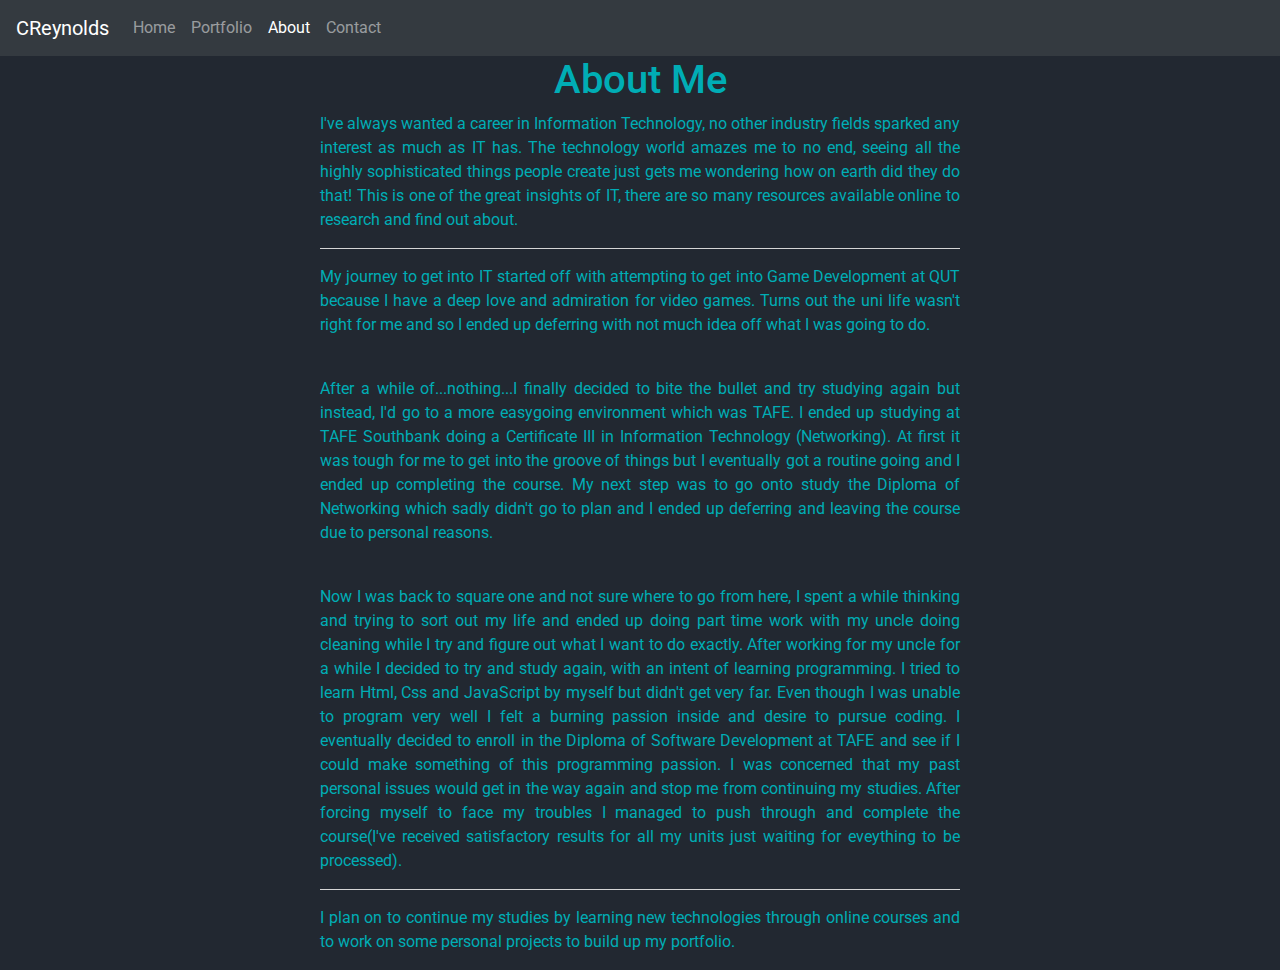
==== about.html @ 31b618d6 "add files via upload" ====
<html lang="en">
<head>
    <!-- Required meta tags -->
    <meta charset="UTF-8">
    <meta name="viewport" content="width=device-width, initial-scale=1.0, shrink-to-fit=no">

    <!--Custom CSS-->
    <link rel="stylesheet" href="assets/css/styles.css">

    <!--Font-->
    <link href="https://fonts.googleapis.com/css?family=Roboto&display=swap" rel="stylesheet">

    <!-- Bootstrap CSS -->
    <link rel="stylesheet" href="https://stackpath.bootstrapcdn.com/bootstrap/4.3.1/css/bootstrap.min.css" integrity="sha384-ggOyR0iXCbMQv3Xipma34MD+dH/1fQ784/j6cY/iJTQUOhcWr7x9JvoRxT2MZw1T" crossorigin="anonymous">
    <title>Callum's Website</title>
</head>
<body>
    <nav class="navbar navbar-expand-lg navbar-dark bg-dark">
        <a class="navbar-brand" href="index.html">CReynolds</a>
        <button class="navbar-toggler" type="button" data-toggle="collapse" data-target="#navbarNavAltMarkup" aria-controls="navbarNavAltMarkup" aria-expanded="false" aria-label="Toggle navigation">
            <span class="navbar-toggler-icon"></span>
        </button>
        <div class="collapse navbar-collapse" id="navbarNavAltMarkup">
            <div class="navbar-nav">
            <a class="nav-item nav-link" href="index.html">Home</a>
            <a class="nav-item nav-link" href="portfolio.html">Portfolio</a>
            <a class="nav-item nav-link active" href="about.html">About <span class="sr-only">(current)</span></a>
            <a class="nav-item nav-link" href="contact.html">Contact</a>
            </div>
        </div>
    </nav>

    <div  class="center-text">
        <h1>About Me</h1>
        <div class="center-div">
            <p>
                I've always wanted a career in Information Technology, no other industry fields sparked any interest as much as IT has.
                The technology world amazes me to no end, seeing all the highly sophisticated things people create just gets me wondering
                how on earth did they do that! This is one of the great insights of IT, there are so many resources available online 
                to research and find out about. 
            </p>
        </div>  <hr>
        <div class="center-div">
            <p>
                My journey to get into IT started off with attempting to get into Game Development at QUT because I have a deep love
                and admiration for video games. Turns out the uni life wasn't right for me and so I ended up deferring with not much idea
                off what I was going to do.
            </p> <br>
            <p>
                After a while of...nothing...I finally decided to bite the bullet and try studying again but instead, I'd go to a more
                easygoing environment which was TAFE. I ended up studying at TAFE Southbank doing a Certificate III in Information Technology
                (Networking). At first it was tough for me to get into the groove of things but I eventually got a routine going and I
                ended up completing the course. My next step was to go onto study the Diploma of Networking which sadly didn't go to plan
                and I ended up deferring and leaving the course due to personal reasons. 
            </p> <br>
            <p>
                Now I was back to square one and not sure where to go from here, I spent a while thinking and trying to sort out my life
                and ended up doing part time work with my uncle doing cleaning while I try and figure out what I want to do exactly. After working
                for my uncle for a while I decided to try and study again, with an intent of learning programming. I tried to learn Html, Css and JavaScript
                by myself but didn't get very far. Even though I was unable to program very well I felt a burning passion inside and desire
                to pursue coding. I eventually decided to enroll in the Diploma of Software Development at TAFE and see if I could make
                something of this programming passion. I was concerned that my past personal issues would get in the way again and stop
                me from continuing my studies. After forcing myself to face my troubles I managed to push through and complete the course(I've 
                received satisfactory results for all my units just waiting for eveything to be processed).
            </p>
        </div> <hr>
        <div class="center-div">
            <p>
                I plan on to continue my studies by learning new technologies through online courses and to work on some personal
                projects to build up my portfolio.
            </p>
        </div>

    </div>
    
    <!-- Optional JavaScript -->
    <!-- jQuery first, then Popper.js, then Bootstrap JS -->
    <script src="https://code.jquery.com/jquery-3.3.1.slim.min.js" integrity="sha384-q8i/X+965DzO0rT7abK41JStQIAqVgRVzpbzo5smXKp4YfRvH+8abtTE1Pi6jizo" crossorigin="anonymous"></script>
    <script src="https://cdnjs.cloudflare.com/ajax/libs/popper.js/1.14.7/umd/popper.min.js" integrity="sha384-UO2eT0CpHqdSJQ6hJty5KVphtPhzWj9WO1clHTMGa3JDZwrnQq4sF86dIHNDz0W1" crossorigin="anonymous"></script>
    <script src="https://stackpath.bootstrapcdn.com/bootstrap/4.3.1/js/bootstrap.min.js" integrity="sha384-JjSmVgyd0p3pXB1rRibZUAYoIIy6OrQ6VrjIEaFf/nJGzIxFDsf4x0xIM+B07jRM" crossorigin="anonymous"></script>
</body>
</html>
---- assets/css/styles.css ----
body {
  background-color: #222831 !important;
  font-family: "Roboto", sans-serif !important; }

h1, h3, p, li {
  color: #00adb5; }

hr {
  width: 50%;
  border: 0;
  height: 1px;
  background-color: #eeeeee; }

.center-text {
  text-align: center; }

.center-div {
  margin: 0 auto;
  width: 50%;
  text-align: justify; }

/*# sourceMappingURL=styles.css.map */
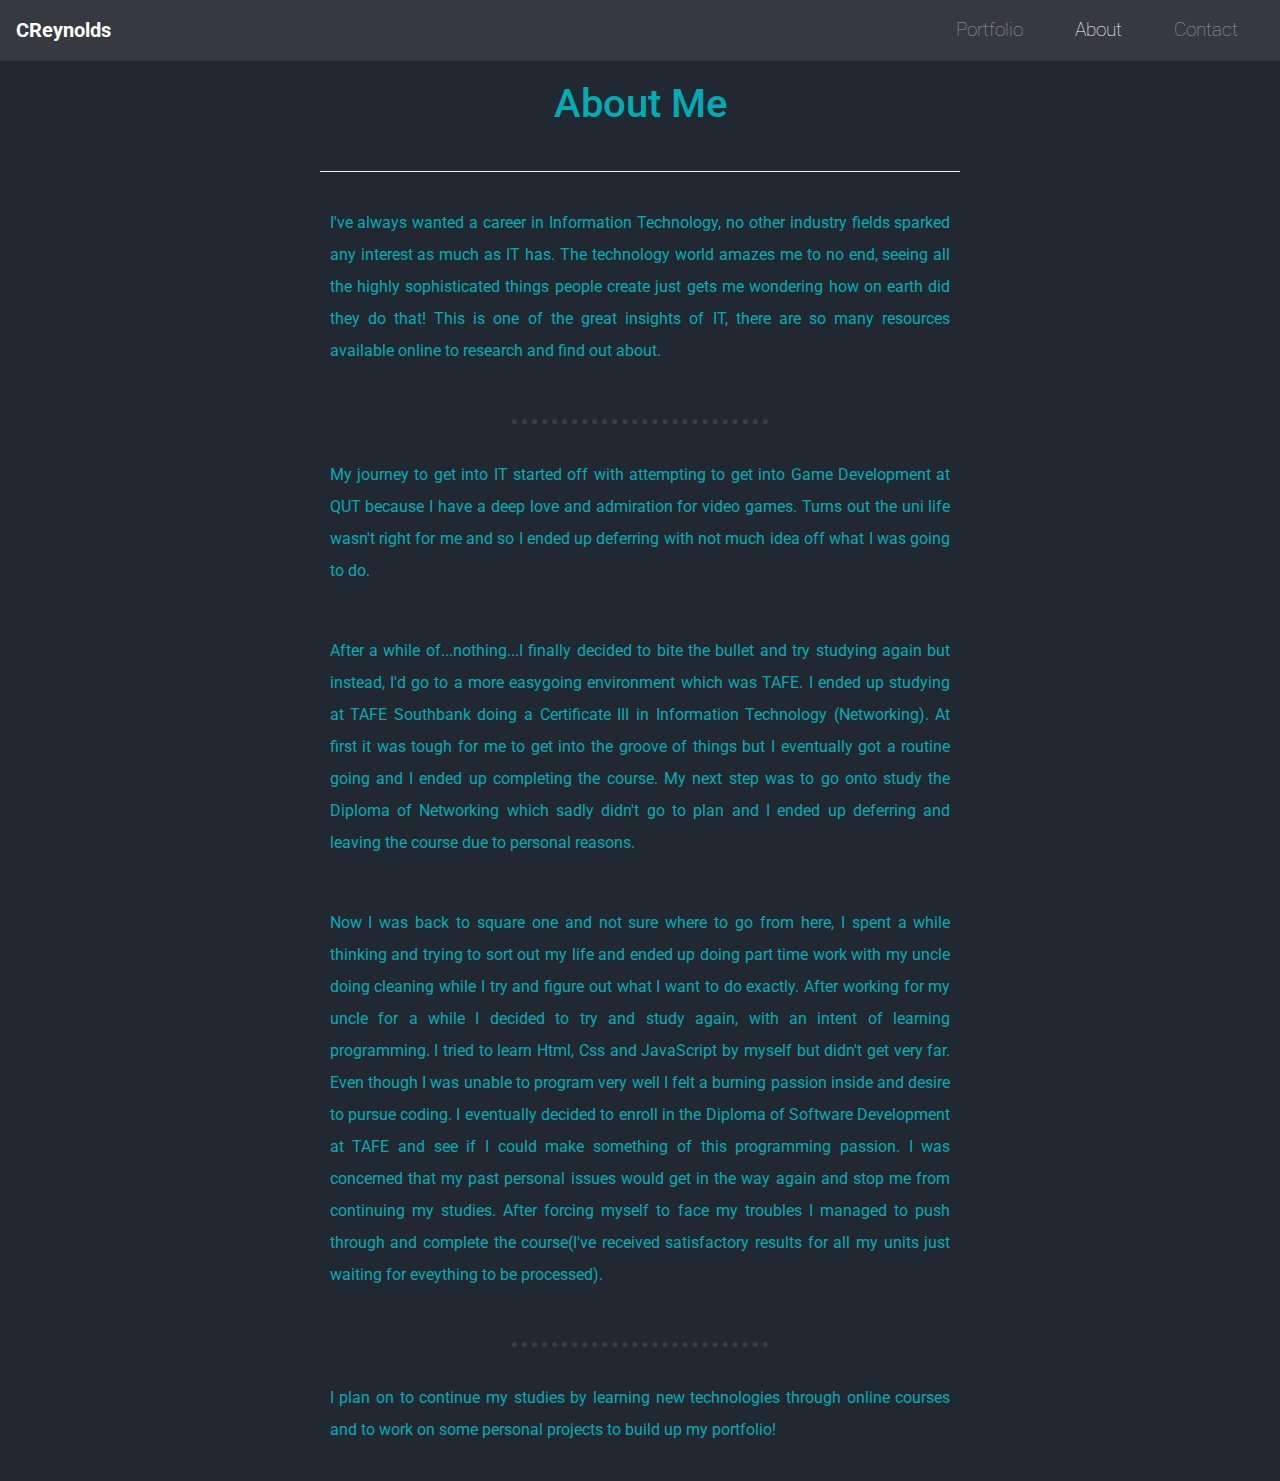
==== commit 0d3cc07c: "multiple changes" ====
--- a/about.html
+++ b/about.html
@@ -15,60 +15,88 @@
     <title>Callum's Website</title>
 </head>
 <body>
+
     <nav class="navbar navbar-expand-lg navbar-dark bg-dark">
+
         <a class="navbar-brand" href="index.html">CReynolds</a>
-        <button class="navbar-toggler" type="button" data-toggle="collapse" data-target="#navbarNavAltMarkup" aria-controls="navbarNavAltMarkup" aria-expanded="false" aria-label="Toggle navigation">
-            <span class="navbar-toggler-icon"></span>
+
+        <button class="navbar-toggler" type="button" data-toggle="collapse" data-target="#navbarTogglerDemo02">
+          <span class="navbar-toggler-icon"></span>
         </button>
-        <div class="collapse navbar-collapse" id="navbarNavAltMarkup">
-            <div class="navbar-nav">
-            <a class="nav-item nav-link" href="index.html">Home</a>
-            <a class="nav-item nav-link" href="portfolio.html">Portfolio</a>
-            <a class="nav-item nav-link active" href="about.html">About <span class="sr-only">(current)</span></a>
-            <a class="nav-item nav-link" href="contact.html">Contact</a>
-            </div>
+
+        <div class="collapse navbar-collapse" id="navbarTogglerDemo02">
+
+          <ul class="navbar-nav ml-auto">
+            <li class="nav-item">
+              <a class="nav-link" href="portfolio.html">Portfolio</a>
+            </li>
+            <li class="nav-item">
+              <a class="nav-link active" href="about.html">About</a>
+            </li>
+            <li class="nav-item">
+              <a class="nav-link" href="contact.html">Contact</a>
+            </li>
+          </ul>
+
         </div>
     </nav>
 
     <div  class="center-text">
-        <h1>About Me</h1>
-        <div class="center-div">
-            <p>
-                I've always wanted a career in Information Technology, no other industry fields sparked any interest as much as IT has.
-                The technology world amazes me to no end, seeing all the highly sophisticated things people create just gets me wondering
-                how on earth did they do that! This is one of the great insights of IT, there are so many resources available online 
-                to research and find out about. 
-            </p>
-        </div>  <hr>
-        <div class="center-div">
-            <p>
-                My journey to get into IT started off with attempting to get into Game Development at QUT because I have a deep love
-                and admiration for video games. Turns out the uni life wasn't right for me and so I ended up deferring with not much idea
-                off what I was going to do.
-            </p> <br>
-            <p>
-                After a while of...nothing...I finally decided to bite the bullet and try studying again but instead, I'd go to a more
-                easygoing environment which was TAFE. I ended up studying at TAFE Southbank doing a Certificate III in Information Technology
-                (Networking). At first it was tough for me to get into the groove of things but I eventually got a routine going and I
-                ended up completing the course. My next step was to go onto study the Diploma of Networking which sadly didn't go to plan
-                and I ended up deferring and leaving the course due to personal reasons. 
-            </p> <br>
-            <p>
-                Now I was back to square one and not sure where to go from here, I spent a while thinking and trying to sort out my life
-                and ended up doing part time work with my uncle doing cleaning while I try and figure out what I want to do exactly. After working
-                for my uncle for a while I decided to try and study again, with an intent of learning programming. I tried to learn Html, Css and JavaScript
-                by myself but didn't get very far. Even though I was unable to program very well I felt a burning passion inside and desire
-                to pursue coding. I eventually decided to enroll in the Diploma of Software Development at TAFE and see if I could make
-                something of this programming passion. I was concerned that my past personal issues would get in the way again and stop
-                me from continuing my studies. After forcing myself to face my troubles I managed to push through and complete the course(I've 
-                received satisfactory results for all my units just waiting for eveything to be processed).
-            </p>
-        </div> <hr>
-        <div class="center-div">
-            <p>
-                I plan on to continue my studies by learning new technologies through online courses and to work on some personal
-                projects to build up my portfolio.
-            </p>
+        <div class="space">
+            <h1>About Me</h1>
+        </div>
+
+        <hr class="hr-heading">
+        
+        <div class="space">
+            <div class="center-div">
+                    <p>
+                        I've always wanted a career in Information Technology, no other industry fields sparked any interest as much as IT has.
+                        The technology world amazes me to no end, seeing all the highly sophisticated things people create just gets me wondering
+                        how on earth did they do that! This is one of the great insights of IT, there are so many resources available online 
+                        to research and find out about. 
+                    </p>
+            </div>
+        </div>
+
+        <hr class="hr-folio">
+
+        <div class="space">
+            <div class="center-div">
+                    <p>
+                        My journey to get into IT started off with attempting to get into Game Development at QUT because I have a deep love
+                        and admiration for video games. Turns out the uni life wasn't right for me and so I ended up deferring with not much idea
+                        off what I was going to do.
+                    </p> <br>
+                    <p>
+                        After a while of...nothing...I finally decided to bite the bullet and try studying again but instead, I'd go to a more
+                        easygoing environment which was TAFE. I ended up studying at TAFE Southbank doing a Certificate III in Information Technology
+                        (Networking). At first it was tough for me to get into the groove of things but I eventually got a routine going and I
+                        ended up completing the course. My next step was to go onto study the Diploma of Networking which sadly didn't go to plan
+                        and I ended up deferring and leaving the course due to personal reasons. 
+                    </p> <br>
+                    <p>
+                        Now I was back to square one and not sure where to go from here, I spent a while thinking and trying to sort out my life
+                        and ended up doing part time work with my uncle doing cleaning while I try and figure out what I want to do exactly. After working
+                        for my uncle for a while I decided to try and study again, with an intent of learning programming. I tried to learn Html, Css and JavaScript
+                        by myself but didn't get very far. Even though I was unable to program very well I felt a burning passion inside and desire
+                        to pursue coding. I eventually decided to enroll in the Diploma of Software Development at TAFE and see if I could make
+                        something of this programming passion. I was concerned that my past personal issues would get in the way again and stop
+                        me from continuing my studies. After forcing myself to face my troubles I managed to push through and complete the course(I've 
+                        received satisfactory results for all my units just waiting for eveything to be processed).
+                    </p>
+            </div>
+        </div>
+
+        <hr class="hr-folio">
+
+        <div class="space">
+            <div class="center-div">
+                    <p>
+                        I plan on to continue my studies by learning new technologies through online courses and to work on some personal
+                        projects to build up my portfolio!
+                    </p>
+            </div>
         </div>
 
     </div>
--- a/assets/css/styles.css
+++ b/assets/css/styles.css
@@ -1,3 +1,4 @@
+/* Global Tags */
 body {
   background-color: #222831 !important;
   font-family: "Roboto", sans-serif !important; }
@@ -5,7 +6,8 @@
 h1, h3, p, li {
   color: #00adb5; }
 
-hr {
+/* Global Classes */
+.hr-heading {
   width: 50%;
   border: 0;
   height: 1px;
@@ -19,4 +21,56 @@
   width: 50%;
   text-align: justify; }
 
+.align-inmiddle {
+  padding-top: 20%;
+  margin: 0 auto;
+  height: 50%;
+  vertical-align: middle;
+}
+.space {
+  padding: 1.5%;
+  line-height: 2;
+}
+
+/* Contact */
+
+
+/* About */
+
+
+/* Portfolio */
+.hr-folio {
+  border-style: none;
+  border-top-style: dotted;
+  border-color: #393e46;
+  border-width: 5px;
+  width: 20%;
+}
+
+/* Home */
+.big-heading {
+  font-weight: bolder;
+  font-size: 3.5rem;
+  line-height: 1.5;
+}
+
+/* Navbar */
+.navbar {
+  padding: 0 0 4.5rem;
+  position: fixed;
+}
+
+.navbar-brand {
+  font-size: 2.5rem;
+  font-weight: bold;
+}
+
+.nav-item {
+  padding: 0 18px;
+}
+
+.nav-link {
+  font-size: 1.2rem;
+  font-weight: lighter;
+}
 /*# sourceMappingURL=styles.css.map */
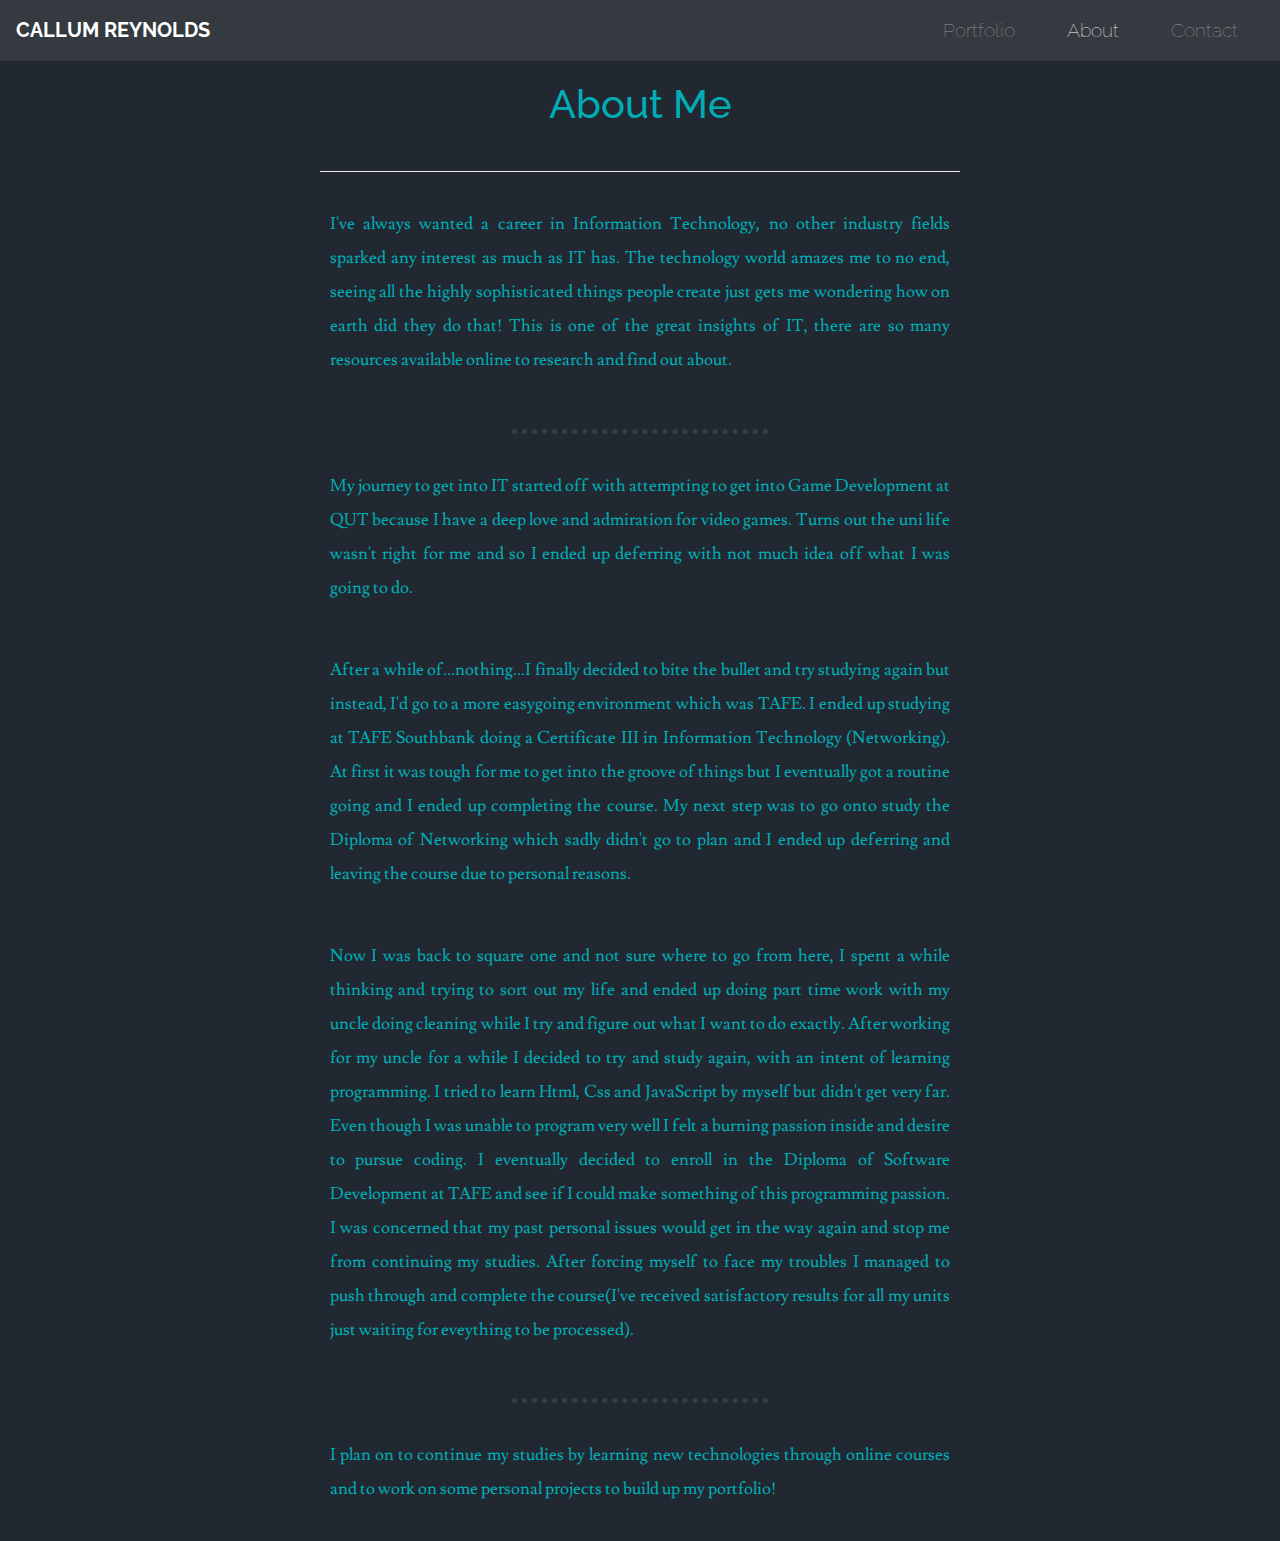
==== commit a9696c2b: "add updated files via upload" ====
--- a/about.html
+++ b/about.html
@@ -9,6 +9,7 @@
 
     <!--Font-->
     <link href="https://fonts.googleapis.com/css?family=Roboto&display=swap" rel="stylesheet">
+    <link href="https://fonts.googleapis.com/css?family=Lusitana|Raleway&display=swap" rel="stylesheet">
 
     <!-- Bootstrap CSS -->
     <link rel="stylesheet" href="https://stackpath.bootstrapcdn.com/bootstrap/4.3.1/css/bootstrap.min.css" integrity="sha384-ggOyR0iXCbMQv3Xipma34MD+dH/1fQ784/j6cY/iJTQUOhcWr7x9JvoRxT2MZw1T" crossorigin="anonymous">
@@ -16,9 +17,9 @@
 </head>
 <body>
 
-    <nav class="navbar navbar-expand-lg navbar-dark bg-dark">
+    <nav class="navbar navbar-expand-lg navbar-dark bg-dark sticky-top">
 
-        <a class="navbar-brand" href="index.html">CReynolds</a>
+        <a class="navbar-brand" href="index.html">CALLUM REYNOLDS</a>
 
         <button class="navbar-toggler" type="button" data-toggle="collapse" data-target="#navbarTogglerDemo02">
           <span class="navbar-toggler-icon"></span>
@@ -41,7 +42,7 @@
         </div>
     </nav>
 
-    <div  class="center-text">
+    <div  class="center-text animated fadein">
         <div class="space">
             <h1>About Me</h1>
         </div>
@@ -102,6 +103,8 @@
     </div>
     
     <!-- Optional JavaScript -->
+    <script src="https://ajax.googleapis.com/ajax/libs/jquery/3.4.0/jquery.min.js"></script>
+    <script src="assets\js\page.js" charset="utf-8"></script>
     <!-- jQuery first, then Popper.js, then Bootstrap JS -->
     <script src="https://code.jquery.com/jquery-3.3.1.slim.min.js" integrity="sha384-q8i/X+965DzO0rT7abK41JStQIAqVgRVzpbzo5smXKp4YfRvH+8abtTE1Pi6jizo" crossorigin="anonymous"></script>
     <script src="https://cdnjs.cloudflare.com/ajax/libs/popper.js/1.14.7/umd/popper.min.js" integrity="sha384-UO2eT0CpHqdSJQ6hJty5KVphtPhzWj9WO1clHTMGa3JDZwrnQq4sF86dIHNDz0W1" crossorigin="anonymous"></script>
--- a/assets/css/styles.css
+++ b/assets/css/styles.css
@@ -1,12 +1,38 @@
 /* Global Tags */
 body {
   background-color: #222831 !important;
-  font-family: "Roboto", sans-serif !important; }
+  font-family: 'Lusitana', serif !important;} 
 
 h1, h3, p, li {
-  color: #00adb5; }
+  color: #00adb5; 
+}
 
+p, li {
+  font-size: 17px;
+}
+
+h1, h3, .nav-link, .navbar-brand {
+  font-family: 'Raleway', sans-serif !important;
+}
 /* Global Classes */
+
+/** Basic styles for an animated element */
+.animated {
+  animation-duration: 0.25s;
+  transition-timing-function: ease-in;
+  animation-fill-mode: both;
+}
+
+@keyframes fadeIn {
+  0% {opacity: 0;}
+  100% {opacity: 1;}
+} 
+
+/** An element that fades in */
+.fadein {
+  animation-name: fadeIn;
+}
+
 .hr-heading {
   width: 50%;
   border: 0;
@@ -22,7 +48,7 @@
   text-align: justify; }
 
 .align-inmiddle {
-  padding-top: 20%;
+  padding-top: 18%;
   margin: 0 auto;
   height: 50%;
   vertical-align: middle;
@@ -54,6 +80,10 @@
   line-height: 1.5;
 }
 
+.align-inmiddle a:hover {
+  text-decoration: none;
+}
+
 /* Navbar */
 .navbar {
   padding: 0 0 4.5rem;
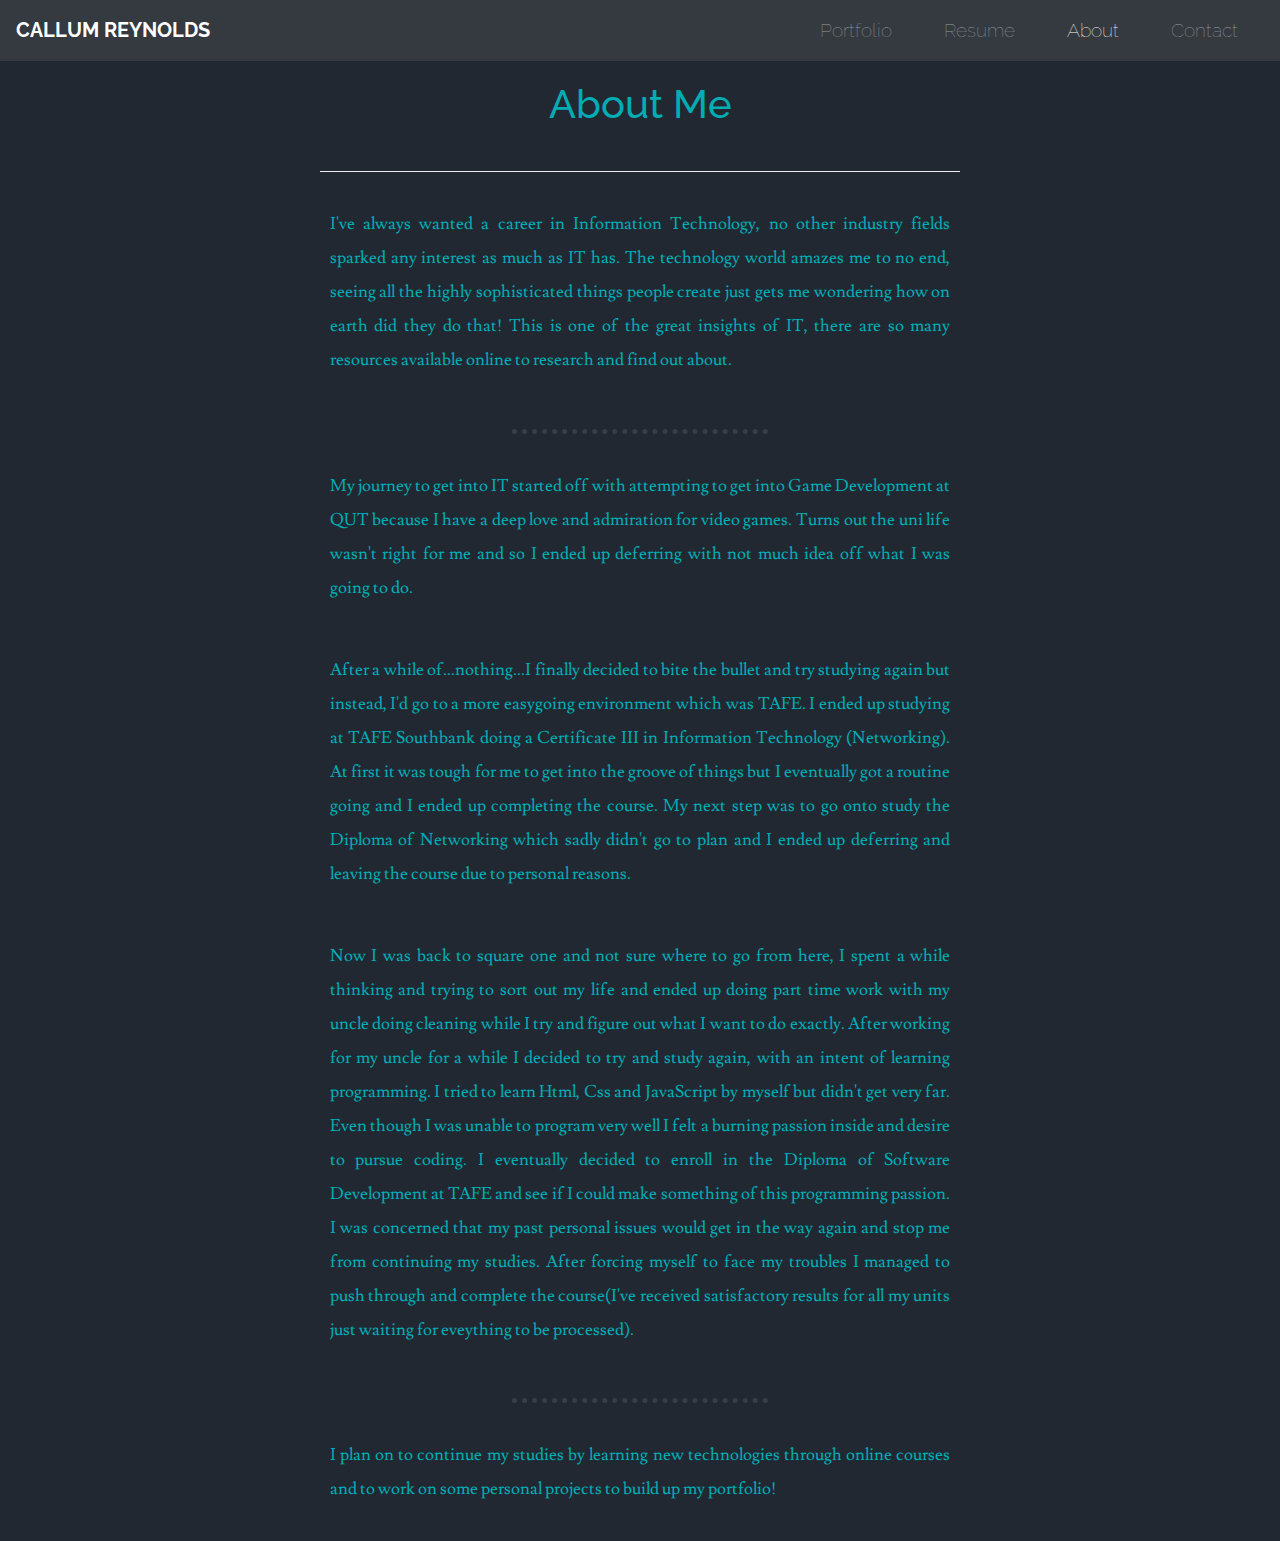
==== commit aa625fcf: "add resume" ====
--- a/about.html
+++ b/about.html
@@ -30,6 +30,9 @@
           <ul class="navbar-nav ml-auto">
             <li class="nav-item">
               <a class="nav-link" href="portfolio.html">Portfolio</a>
+            </li>
+            <li class="nav-item">
+                <a class="nav-link" href="resume.html">Resume</a>
             </li>
             <li class="nav-item">
               <a class="nav-link active" href="about.html">About</a>
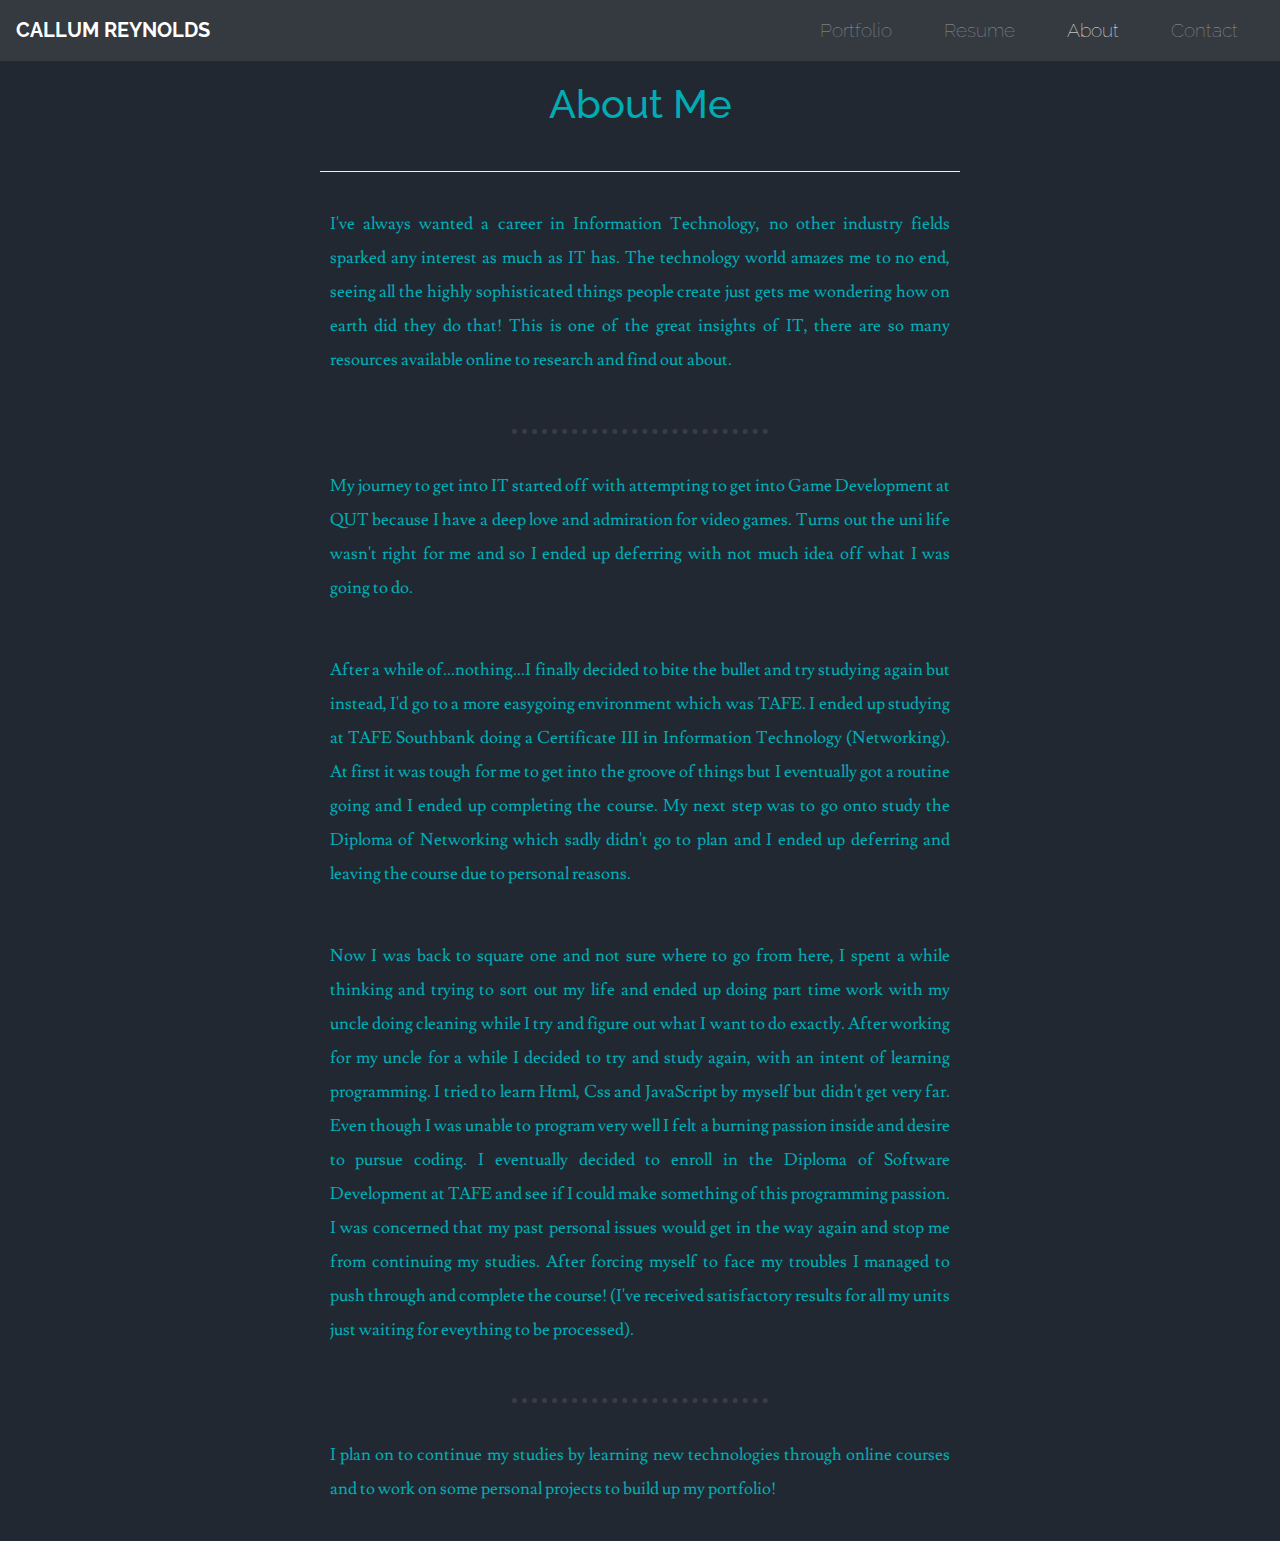
==== commit e2979cb9: "Update about.html" ====
--- a/about.html
+++ b/about.html
@@ -86,7 +86,7 @@
                         by myself but didn't get very far. Even though I was unable to program very well I felt a burning passion inside and desire
                         to pursue coding. I eventually decided to enroll in the Diploma of Software Development at TAFE and see if I could make
                         something of this programming passion. I was concerned that my past personal issues would get in the way again and stop
-                        me from continuing my studies. After forcing myself to face my troubles I managed to push through and complete the course(I've 
+                        me from continuing my studies. After forcing myself to face my troubles I managed to push through and complete the course! (I've 
                         received satisfactory results for all my units just waiting for eveything to be processed).
                     </p>
             </div>
@@ -113,4 +113,4 @@
     <script src="https://cdnjs.cloudflare.com/ajax/libs/popper.js/1.14.7/umd/popper.min.js" integrity="sha384-UO2eT0CpHqdSJQ6hJty5KVphtPhzWj9WO1clHTMGa3JDZwrnQq4sF86dIHNDz0W1" crossorigin="anonymous"></script>
     <script src="https://stackpath.bootstrapcdn.com/bootstrap/4.3.1/js/bootstrap.min.js" integrity="sha384-JjSmVgyd0p3pXB1rRibZUAYoIIy6OrQ6VrjIEaFf/nJGzIxFDsf4x0xIM+B07jRM" crossorigin="anonymous"></script>
 </body>
-</html>+</html>
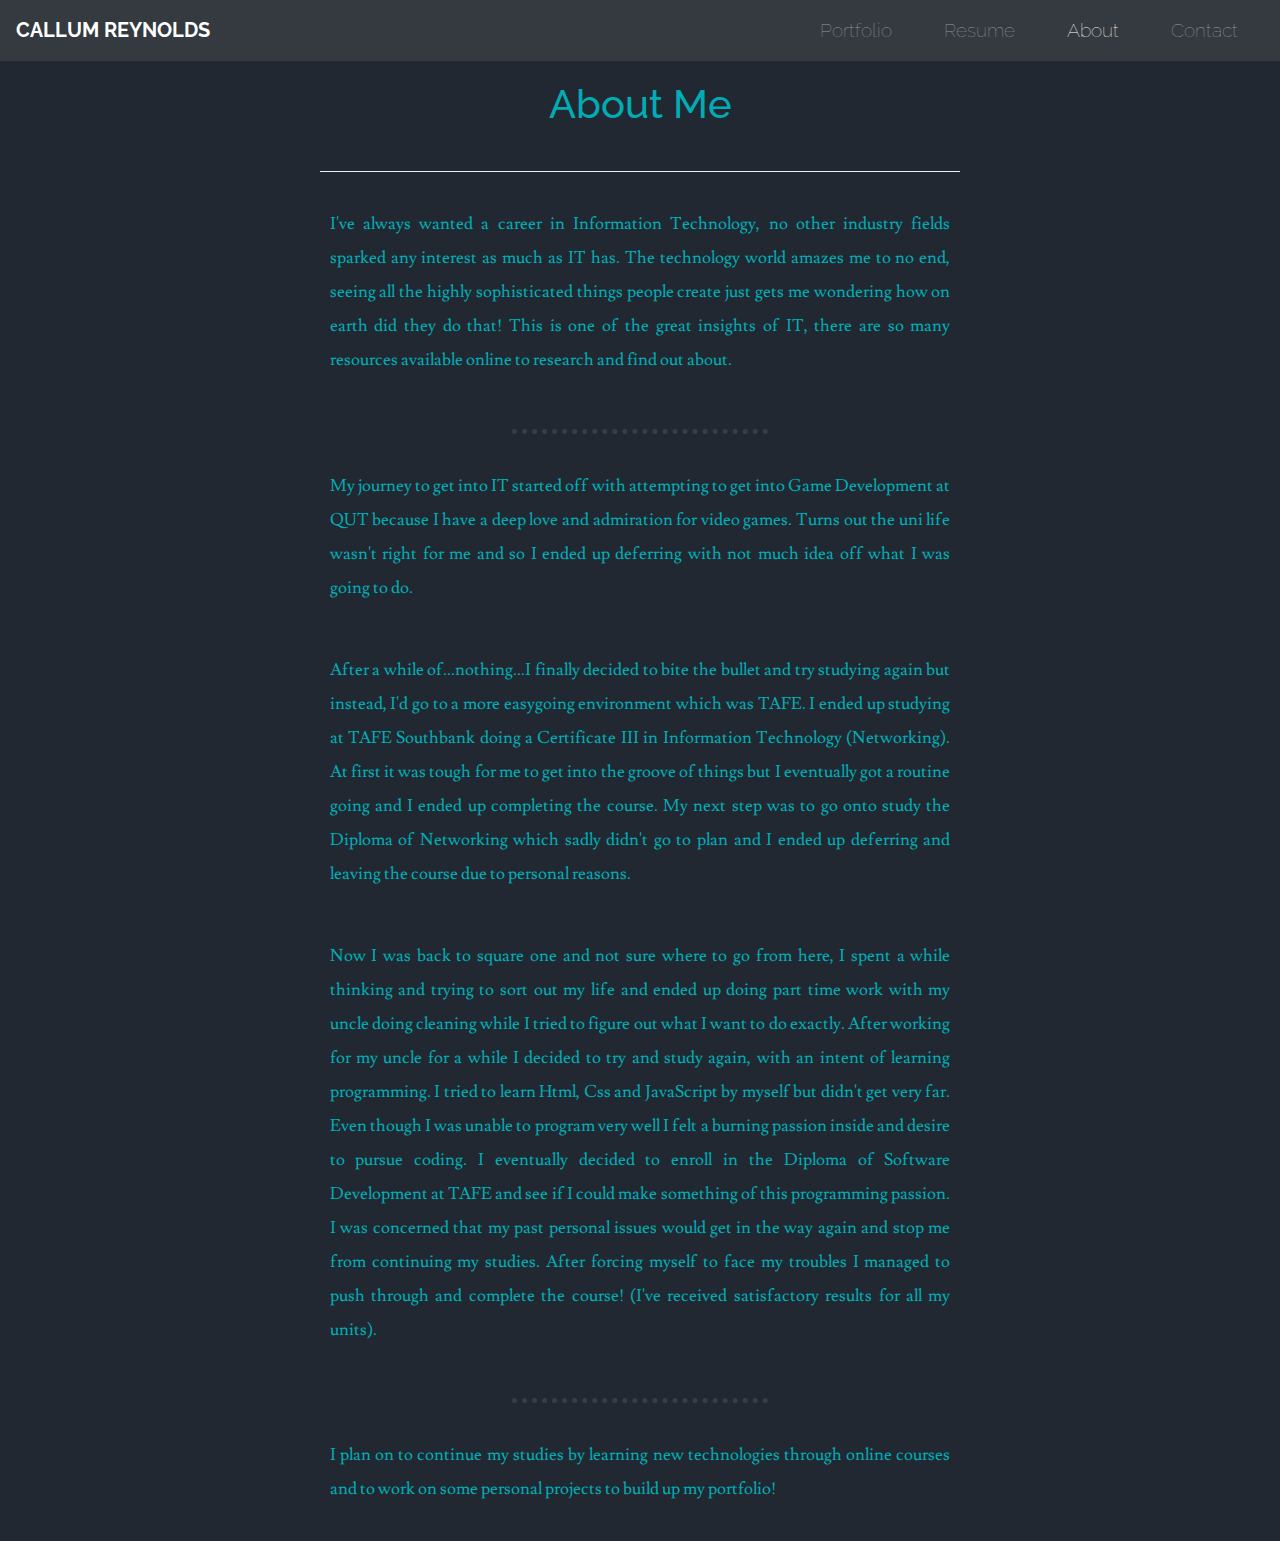
==== commit 41898cc4: "Update about.html" ====
--- a/about.html
+++ b/about.html
@@ -81,13 +81,13 @@
                     </p> <br>
                     <p>
                         Now I was back to square one and not sure where to go from here, I spent a while thinking and trying to sort out my life
-                        and ended up doing part time work with my uncle doing cleaning while I try and figure out what I want to do exactly. After working
+                        and ended up doing part time work with my uncle doing cleaning while I tried to figure out what I want to do exactly. After working
                         for my uncle for a while I decided to try and study again, with an intent of learning programming. I tried to learn Html, Css and JavaScript
                         by myself but didn't get very far. Even though I was unable to program very well I felt a burning passion inside and desire
                         to pursue coding. I eventually decided to enroll in the Diploma of Software Development at TAFE and see if I could make
                         something of this programming passion. I was concerned that my past personal issues would get in the way again and stop
                         me from continuing my studies. After forcing myself to face my troubles I managed to push through and complete the course! (I've 
-                        received satisfactory results for all my units just waiting for eveything to be processed).
+                        received satisfactory results for all my units).
                     </p>
             </div>
         </div>
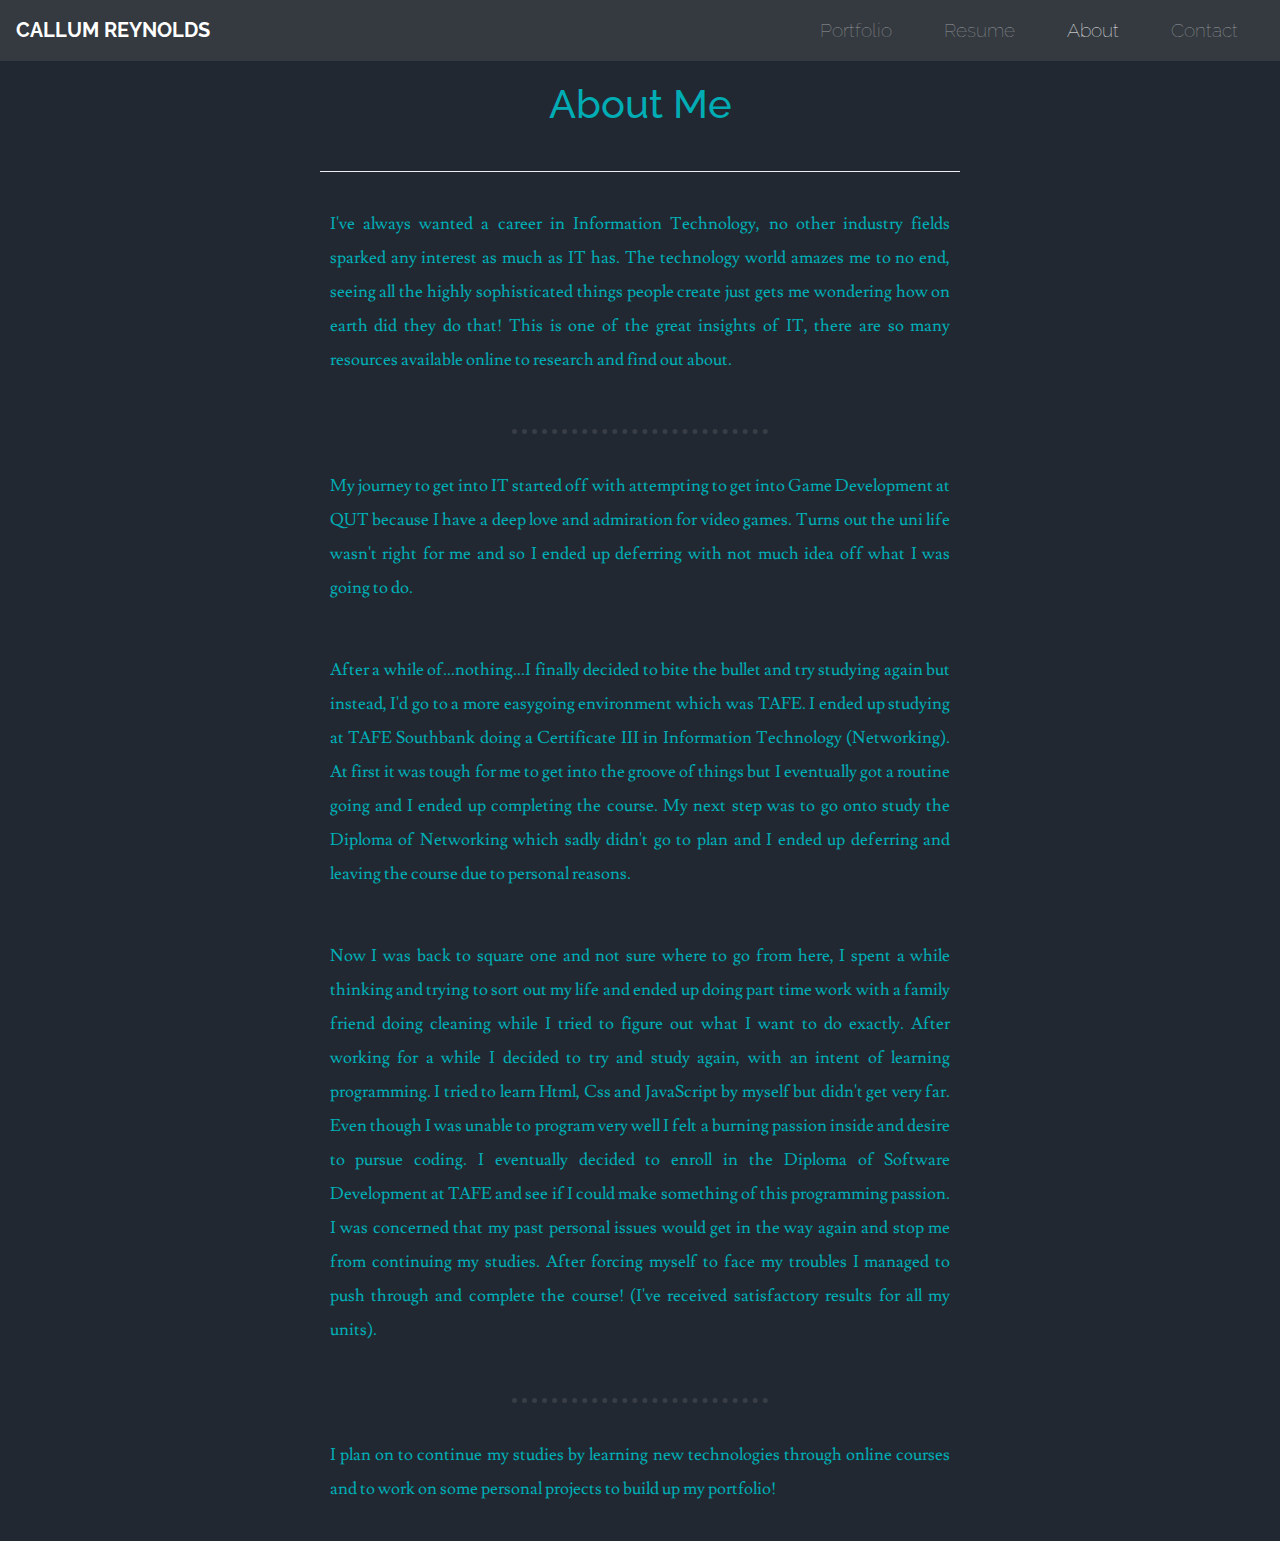
==== commit 8618fe84: "Update about.html" ====
--- a/about.html
+++ b/about.html
@@ -81,8 +81,8 @@
                     </p> <br>
                     <p>
                         Now I was back to square one and not sure where to go from here, I spent a while thinking and trying to sort out my life
-                        and ended up doing part time work with my uncle doing cleaning while I tried to figure out what I want to do exactly. After working
-                        for my uncle for a while I decided to try and study again, with an intent of learning programming. I tried to learn Html, Css and JavaScript
+                        and ended up doing part time work with a family friend doing cleaning while I tried to figure out what I want to do exactly. After working
+                        for a while I decided to try and study again, with an intent of learning programming. I tried to learn Html, Css and JavaScript
                         by myself but didn't get very far. Even though I was unable to program very well I felt a burning passion inside and desire
                         to pursue coding. I eventually decided to enroll in the Diploma of Software Development at TAFE and see if I could make
                         something of this programming passion. I was concerned that my past personal issues would get in the way again and stop
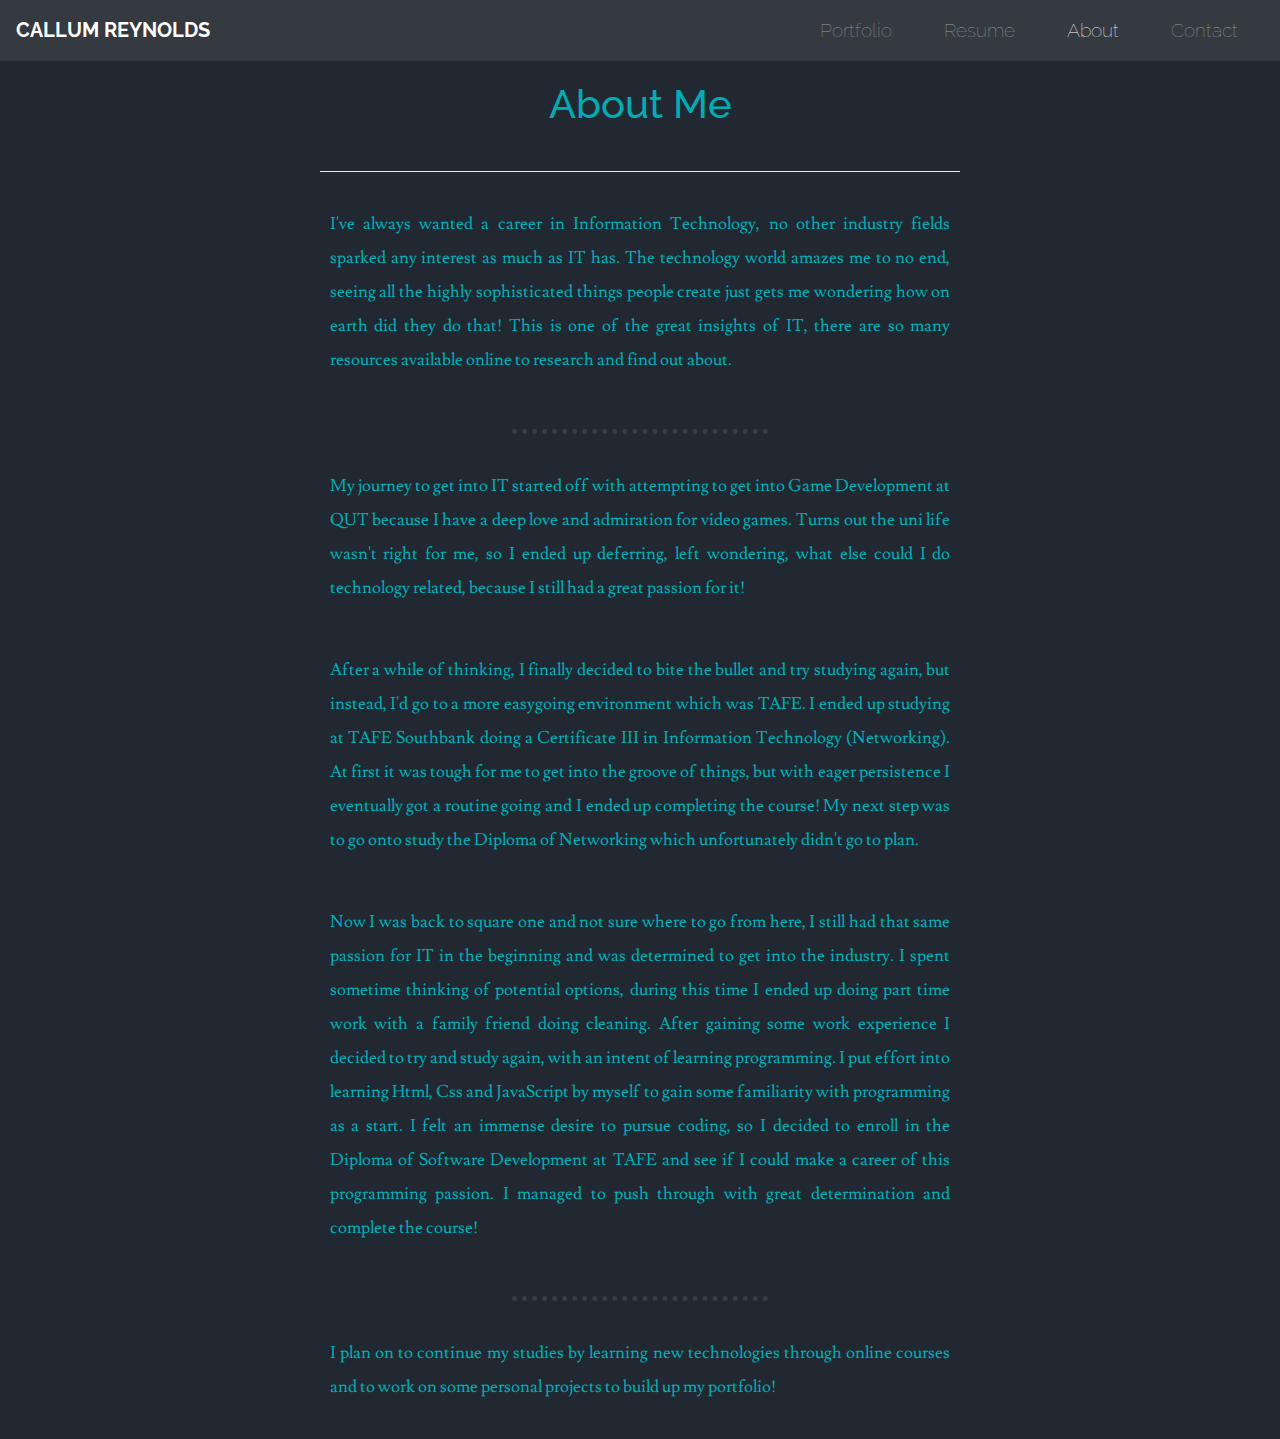
==== commit 7b7381aa: "updated about section" ====
--- a/about.html
+++ b/about.html
@@ -69,25 +69,22 @@
             <div class="center-div">
                     <p>
                         My journey to get into IT started off with attempting to get into Game Development at QUT because I have a deep love
-                        and admiration for video games. Turns out the uni life wasn't right for me and so I ended up deferring with not much idea
-                        off what I was going to do.
+                        and admiration for video games. Turns out the uni life wasn't right for me, so I ended up deferring, left wondering, what 
+                        else could I do technology related, because I still had a great passion for it!
                     </p> <br>
                     <p>
-                        After a while of...nothing...I finally decided to bite the bullet and try studying again but instead, I'd go to a more
+                        After a while of thinking, I finally decided to bite the bullet and try studying again, but instead, I'd go to a more
                         easygoing environment which was TAFE. I ended up studying at TAFE Southbank doing a Certificate III in Information Technology
-                        (Networking). At first it was tough for me to get into the groove of things but I eventually got a routine going and I
-                        ended up completing the course. My next step was to go onto study the Diploma of Networking which sadly didn't go to plan
-                        and I ended up deferring and leaving the course due to personal reasons. 
+                        (Networking). At first it was tough for me to get into the groove of things, but with eager persistence I eventually got a routine going and I
+                        ended up completing the course! My next step was to go onto study the Diploma of Networking which unfortunately didn't go to plan.                         
                     </p> <br>
                     <p>
-                        Now I was back to square one and not sure where to go from here, I spent a while thinking and trying to sort out my life
-                        and ended up doing part time work with a family friend doing cleaning while I tried to figure out what I want to do exactly. After working
-                        for a while I decided to try and study again, with an intent of learning programming. I tried to learn Html, Css and JavaScript
-                        by myself but didn't get very far. Even though I was unable to program very well I felt a burning passion inside and desire
-                        to pursue coding. I eventually decided to enroll in the Diploma of Software Development at TAFE and see if I could make
-                        something of this programming passion. I was concerned that my past personal issues would get in the way again and stop
-                        me from continuing my studies. After forcing myself to face my troubles I managed to push through and complete the course! (I've 
-                        received satisfactory results for all my units).
+                        Now I was back to square one and not sure where to go from here, I still had that same passion for IT in the beginning
+                        and was determined to get into the industry. I spent sometime thinking of potential options, during this time I ended up
+                        doing part time work with a family friend doing cleaning. After gaining some work experience I decided to try and study again, 
+                        with an intent of learning programming. I put effort into learning Html, Css and JavaScript by myself to gain some familiarity
+                        with programming as a start. I felt an immense desire to pursue coding, so I decided to enroll in the Diploma of Software Development at TAFE
+                        and see if I could make a career of this programming passion. I managed to push through with great determination and complete the course!
                     </p>
             </div>
         </div>
